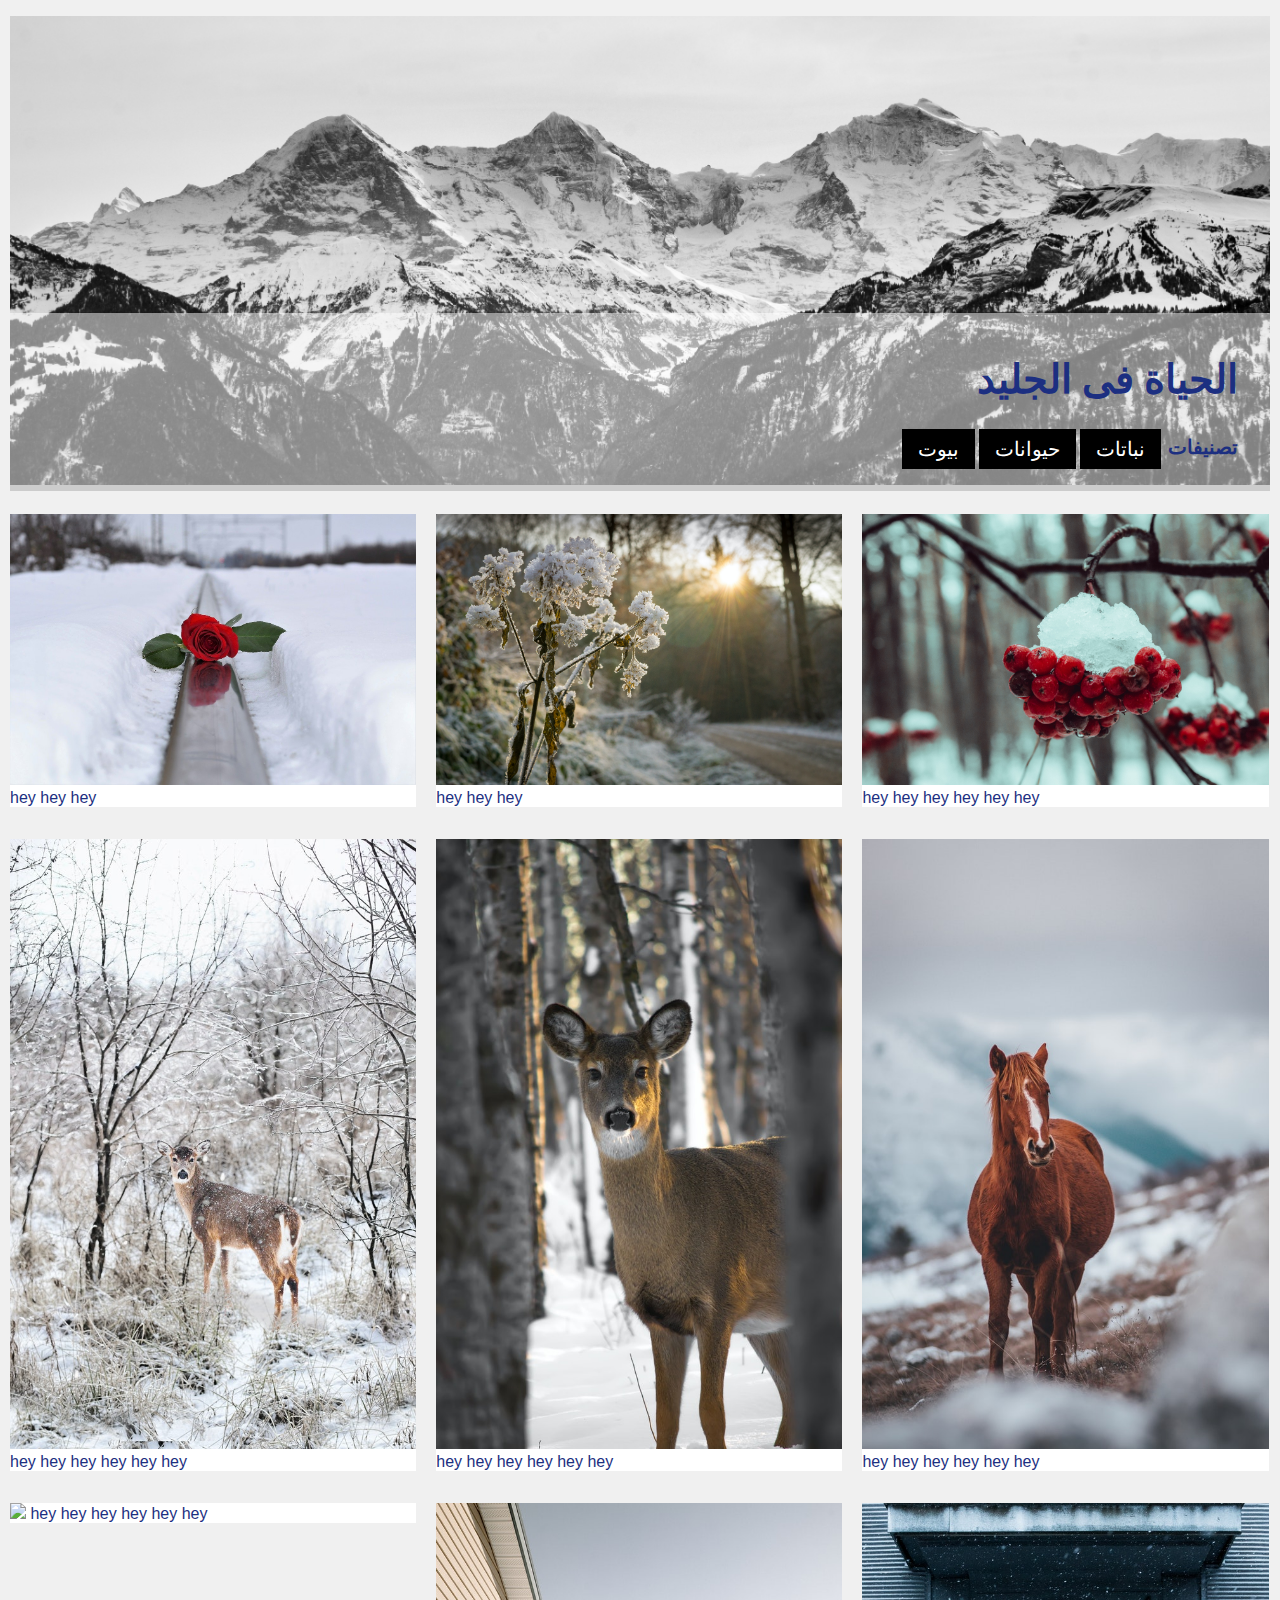
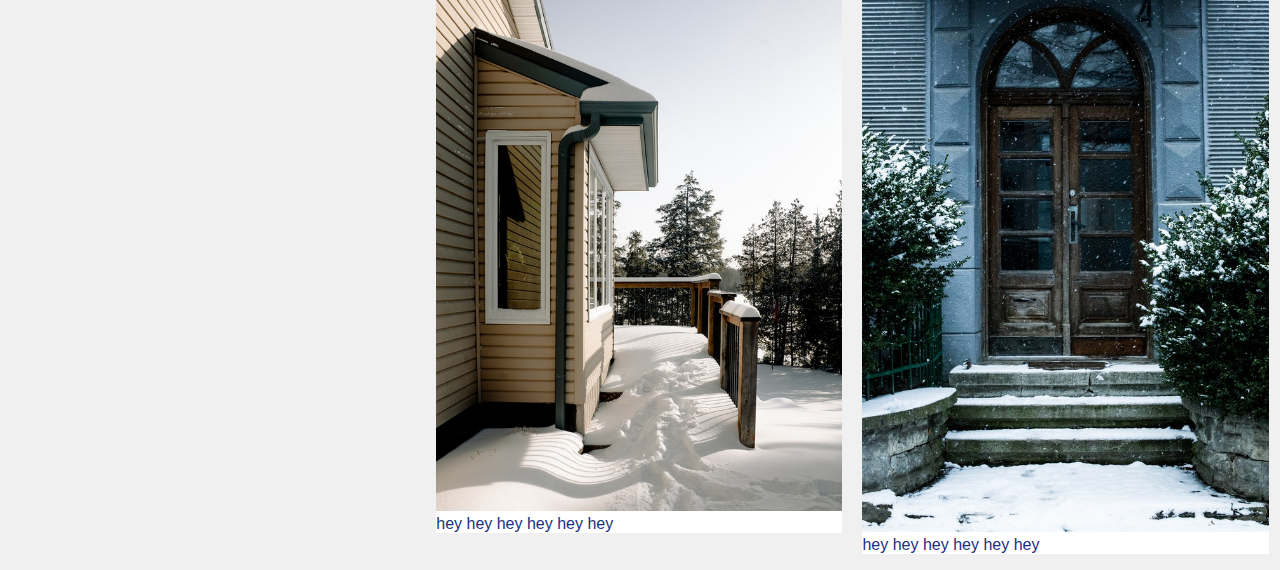
==== my-new-web.html @ 13e972d3 "snow web" ====
<!DOCTYPE html>
<html>
<head>
    <meta name="viewport" content="width=device-width, initial-scale=1">
    <title>
    plants in the snow
    </title>
    <link rel=stylesheet href="my_style.css">
    </head>
    <body class="my-light-gray">
    
    <div class="my-container ">
        <img src="adventure-alpine-background-black-and-white-355747.jpg" width="100%"/>
        <div class="tyara right-first">
        
        <div class="my-section my-BottomBar my-padding-16 arabic">
            <h1 class="arabic"><b>الحياة فى الجليد</b></h1>
       
            <span class="arabic" style="margin-right: 16px; "><b>تصنيفات</b></span>
        <a href="#plants" class="my-button arabic " style="background-color:black;color: white;">
        نباتات
        </a><a href="#animals" class="my-button arabic" style=" background-color:black;color: white;">
        حيوانات
        </a><a href="#houses" class="my-button arabic " style="background-color:black;color: white;">
        بيوت
        </a>
            </div>
        </div>
        </div>
        
        <div id="plants" class=" my-third my-neg-rel-margin  ">
            
        <div class="my-container">
           <div class="my-card">
            <img src="red-rose-in-snow-3273572_1280.jpg" width="100%"/>
             hey hey hey
            </div>
        </div>
        </div>
        
        
        
            
        <div i class=" my-third my-neg-rel-margin">
        <div class="my-container">
           <div class="my-card"> <img src="branches-close-up-cold-daylight-245753.jpg" width=100%/>
             hey hey hey
            </div>
            </div>
        </div>
            
        <div class=" my-third my-neg-rel-margin">
            <div class="my-container">
           <div class="my-card">
            <img src="berries-on-tree-1676914.jpg"class="my-hover" width=100%/>
             hey hey hey
 hey hey hey
            </div>
            </div>
        </div>
        <div id="animals" class=" my-third ">
            <div class="my-container">
           <div class="my-card">
            <img src="brown-deer-surrounded-with-snow-covered-trees-3563476.jpg"class="my-hover" width=100%/>
             hey hey hey
 hey hey hey
            </div>
            </div>
        </div>
        <div class=" my-third ">
            <div class="my-container">
           <div class="my-card">
            <img src="animal-animal-photography-buck-cold-286973.jpg"class="my-hover" width=100%/>
             hey hey hey
 hey hey hey
            </div>
            </div>
        </div>
        <div class=" my-third ">
            <div class="my-container">
           <div class="my-card">
            <img src="shallow-focus-photo-of-brown-horse-2313396.jpg"class="my-hover" width=100%/>
             hey hey hey
 hey hey hey
            </div>
            </div>
        </div>
        <div id="houses" class=" my-third ">
            <div class="my-container">
           <div class="my-card">
            <img src="house-with-turned-on-light-3538558.jpg"class="my-hover" width=100%/>
             hey hey hey
 hey hey hey
            </div>
            </div>
        </div>
        <div class=" my-third ">
            <div class="my-container">
           <div class="my-card">
            <img src="porch-covered-with-snow-3564358.jpg"class="my-hover" width=100%/>
             hey hey hey
 hey hey hey
            </div>
            </div>
        </div>
        <div class=" my-third ">
            <div class="my-container">
           <div class="my-card">
            <img src="closed-brown-wooden-door-1779250.jpg"class="my-hover" width=100%/>
             hey hey hey
 hey hey hey
            </div>
            </div>
        </div>
        
    </body>
</html>
---- my_style.css ----
body,h1,h2,h3,h4,h5,h6 {font-family: "Raleway", sans-serif}
.arabic{
    direction: rtl;
    font-family: adobe naskh medium;
    font-size:20px;
    
}
h1{
    padding-right: 16px;
    font-size: 40px !important;
}

.my-light-gray{
    background-color: #F0F0F0;
}
.my-container{
    padding: 1em 10px;
    color: #1c2f81;
    
}
.my-section{
    margin-top: 16px !important;
    margin-bottom: 16px !important;}

.right-first{
        position:relative; 
   
    
        

}
body{
    margin:0px;
    padding: 0px;
}
#card{
    margin: 0px;
}
.tyara{
    position: relative;
    bottom: 195px;
    
    /*width:95.5%;*/
    background-color: rgb(256,256,256,0.5);
    
}
.my-neg-rel-margin{
    margin-top:-220px;
}
.my-padding-16{
    padding: 16px;
}
.my-BottomBar{
    border-bottom: 6px #ccc solid;
}
.my-button{
    display: inline-block;
    padding: 8px 16px;
    vertical-align: middle;
    text-align: center;
    cursor:pointer;
    border: none;
    margin-right: 2px;
    margin-left: 2px;
    text-decoration: none;
}
.my-button:hover{color:#000!important;
    background-color:#ccc!important}
.my-padding-8{
    padding:0 8px;
}
.my-third{
     
    float: left;
    width: 33.3% !important ;
    
       
    
}

.my-card{
   
    background-color: white;
    
}
.my-hover:hover{
    opacity:0.5;
    cursor: pointer;
}
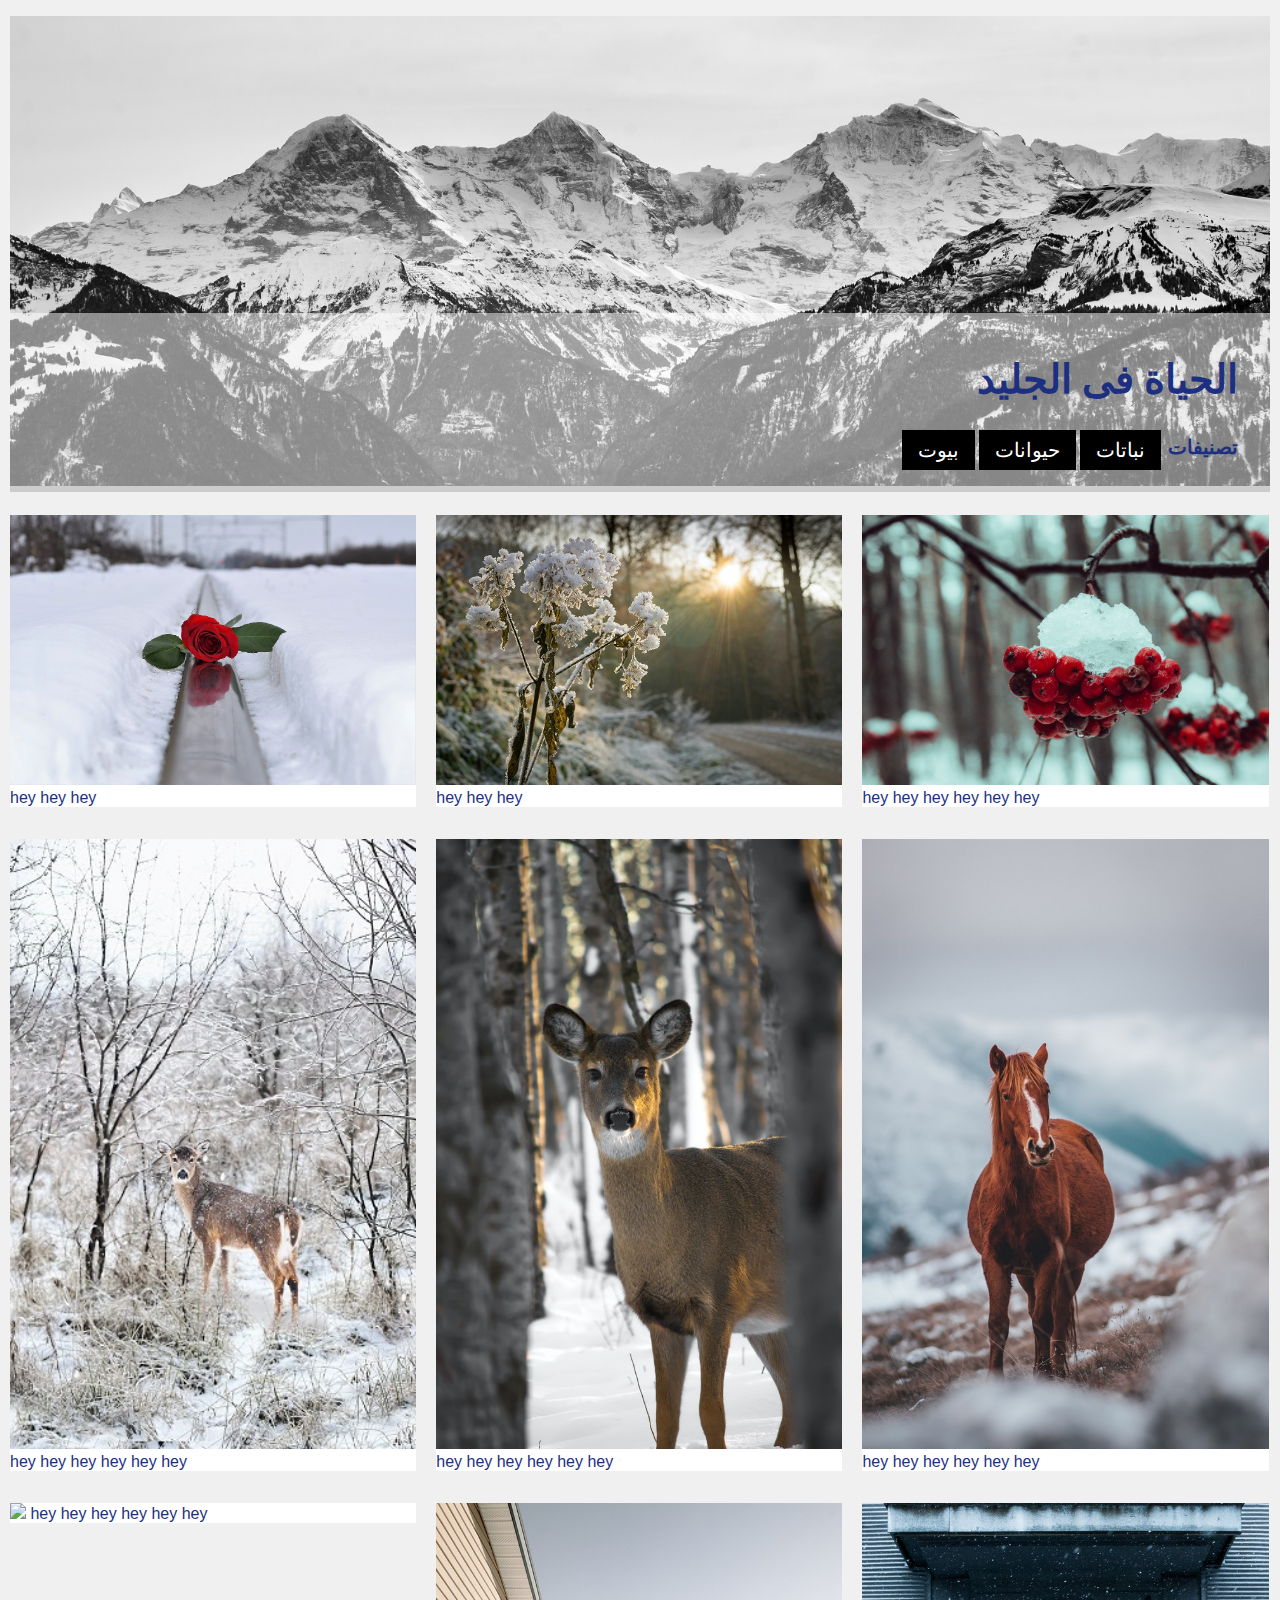
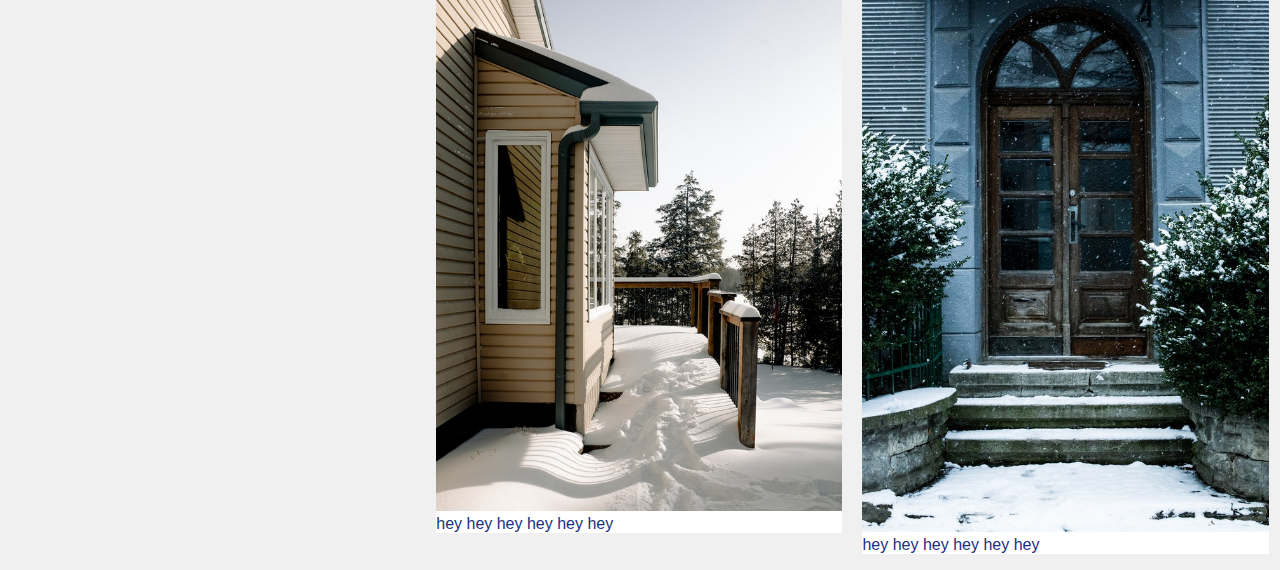
==== commit 94982163: "final resized" ====
--- a/my-new-web.html
+++ b/my-new-web.html
@@ -28,7 +28,7 @@
         </div>
         </div>
         
-        <div id="plants" class=" my-third my-neg-rel-margin  ">
+        <div id="plants" class="my-neg-rel-margin my-third   ">
             
         <div class="my-container">
            <div class="my-card">
@@ -41,7 +41,7 @@
         
         
             
-        <div i class=" my-third my-neg-rel-margin">
+        <div class=" my-third my-neg-rel-margin">
         <div class="my-container">
            <div class="my-card"> <img src="branches-close-up-cold-daylight-245753.jpg" width=100%/>
              hey hey hey
--- a/my_style.css
+++ b/my_style.css
@@ -69,10 +69,11 @@
 .my-padding-8{
     padding:0 8px;
 }
+
 .my-third{
      
     float: left;
-    width: 33.3% !important ;
+    width: 33.3% !important;
     
        
     
@@ -86,4 +87,50 @@
 .my-hover:hover{
     opacity:0.5;
     cursor: pointer;
+}
+
+@media screen and (max-width:800px){
+    .my-third{
+        width: 100% !important;
+        float: left;
+    }
+    h1{
+    padding-right: 8px;
+    font-size: 20px !important;
+}
+    
+    
+    .my-neg-rel-margin{
+    margin-top:0px;
+}
+    #plants{
+       
+    margin-top:-140px;
+
+    }
+    .my-padding-16{
+        padding: 8px;
+        
+    }
+    .tyara{
+        position: relative;
+    bottom: 120px;
+    
+    /*width:95.5%;*/
+   
+    }
+    .my-button{
+    display: inline-block;
+    padding: 4px 8px;
+    vertical-align: middle;
+    text-align: center;
+    cursor:pointer;
+    border: none;
+    margin-right: 2px;
+    margin-left: 2px;
+    text-decoration: none;
+}
+    .arabic{
+        font-size: 16px;
+    }
 }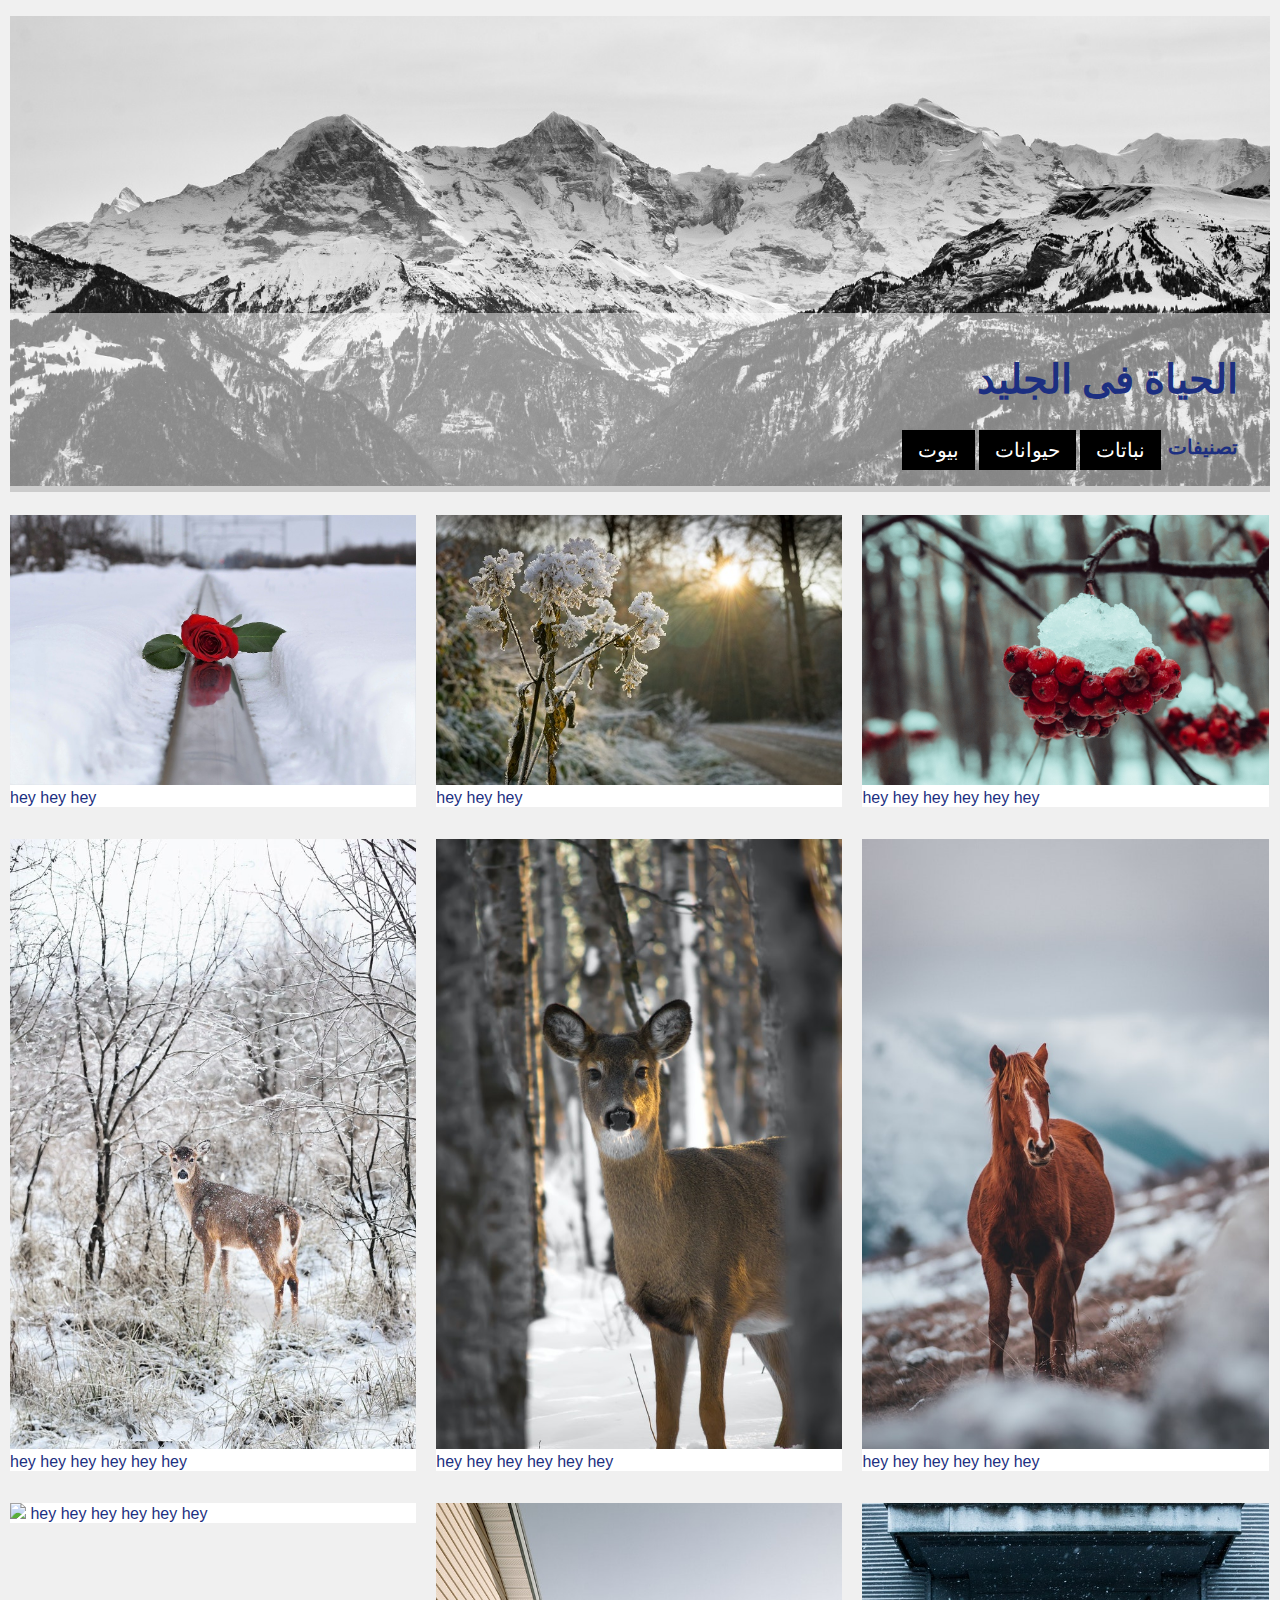
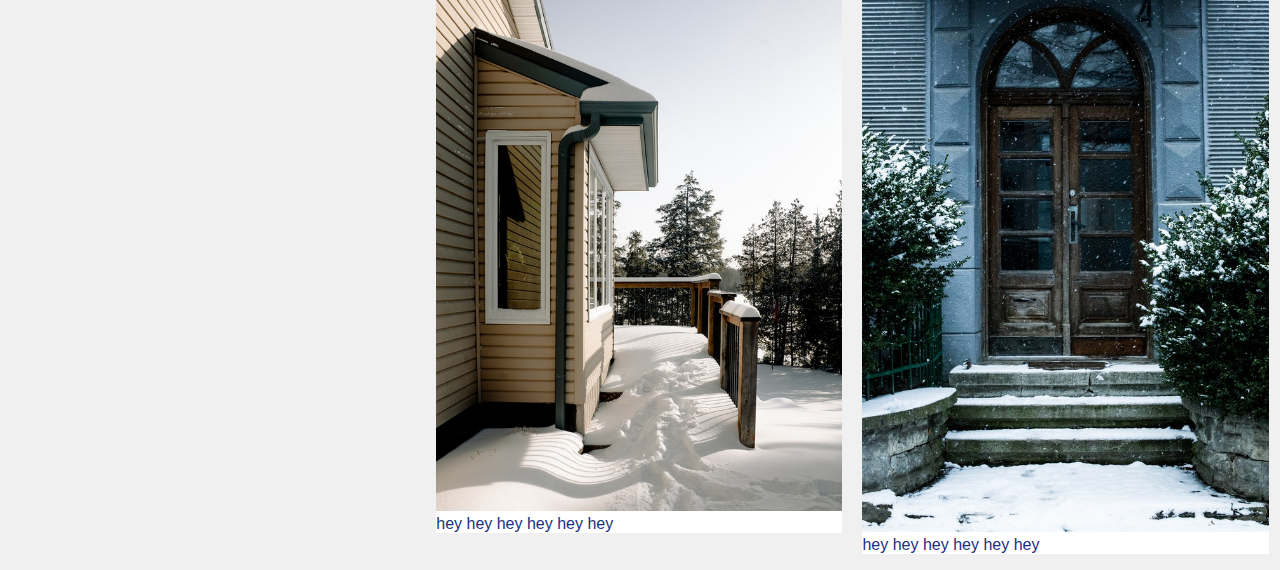
==== commit 18eed21d: "finalfinal resized" ====
--- a/my-new-web.html
+++ b/my-new-web.html
@@ -16,7 +16,7 @@
         <div class="my-section my-BottomBar my-padding-16 arabic">
             <h1 class="arabic"><b>الحياة فى الجليد</b></h1>
        
-            <span class="arabic" style="margin-right: 16px; "><b>تصنيفات</b></span>
+            <span class="arabic sec" ><b>تصنيفات</b></span>
         <a href="#plants" class="my-button arabic " style="background-color:black;color: white;">
         نباتات
         </a><a href="#animals" class="my-button arabic" style=" background-color:black;color: white;">
@@ -32,7 +32,7 @@
             
         <div class="my-container">
            <div class="my-card">
-            <img src="red-rose-in-snow-3273572_1280.jpg" width="100%"/>
+            <img src="red-rose-in-snow-3273572_1280.jpg" width="100%" class="my-hover"/>
              hey hey hey
             </div>
         </div>
@@ -43,7 +43,7 @@
             
         <div class=" my-third my-neg-rel-margin">
         <div class="my-container">
-           <div class="my-card"> <img src="branches-close-up-cold-daylight-245753.jpg" width=100%/>
+           <div class="my-card"> <img src="branches-close-up-cold-daylight-245753.jpg" width=100% class="my-hover"/>
              hey hey hey
             </div>
             </div>
--- a/my_style.css
+++ b/my_style.css
@@ -84,6 +84,9 @@
     background-color: white;
     
 }
+.sec{
+    margin-right: 16px;
+}
 .my-hover:hover{
     opacity:0.5;
     cursor: pointer;
@@ -96,8 +99,11 @@
     }
     h1{
     padding-right: 8px;
-    font-size: 20px !important;
+    font-size: 10px !important;
 }
+    .sec{
+        margin-right: 8px;
+    }
     
     
     .my-neg-rel-margin{
@@ -105,16 +111,16 @@
 }
     #plants{
        
-    margin-top:-140px;
+    margin-top:-100px;
 
     }
     .my-padding-16{
-        padding: 8px;
+        padding: 4px;
         
     }
     .tyara{
         position: relative;
-    bottom: 120px;
+    bottom: 70px;
     
     /*width:95.5%;*/
    
@@ -131,6 +137,6 @@
     text-decoration: none;
 }
     .arabic{
-        font-size: 16px;
+        font-size: 5px;
     }
 }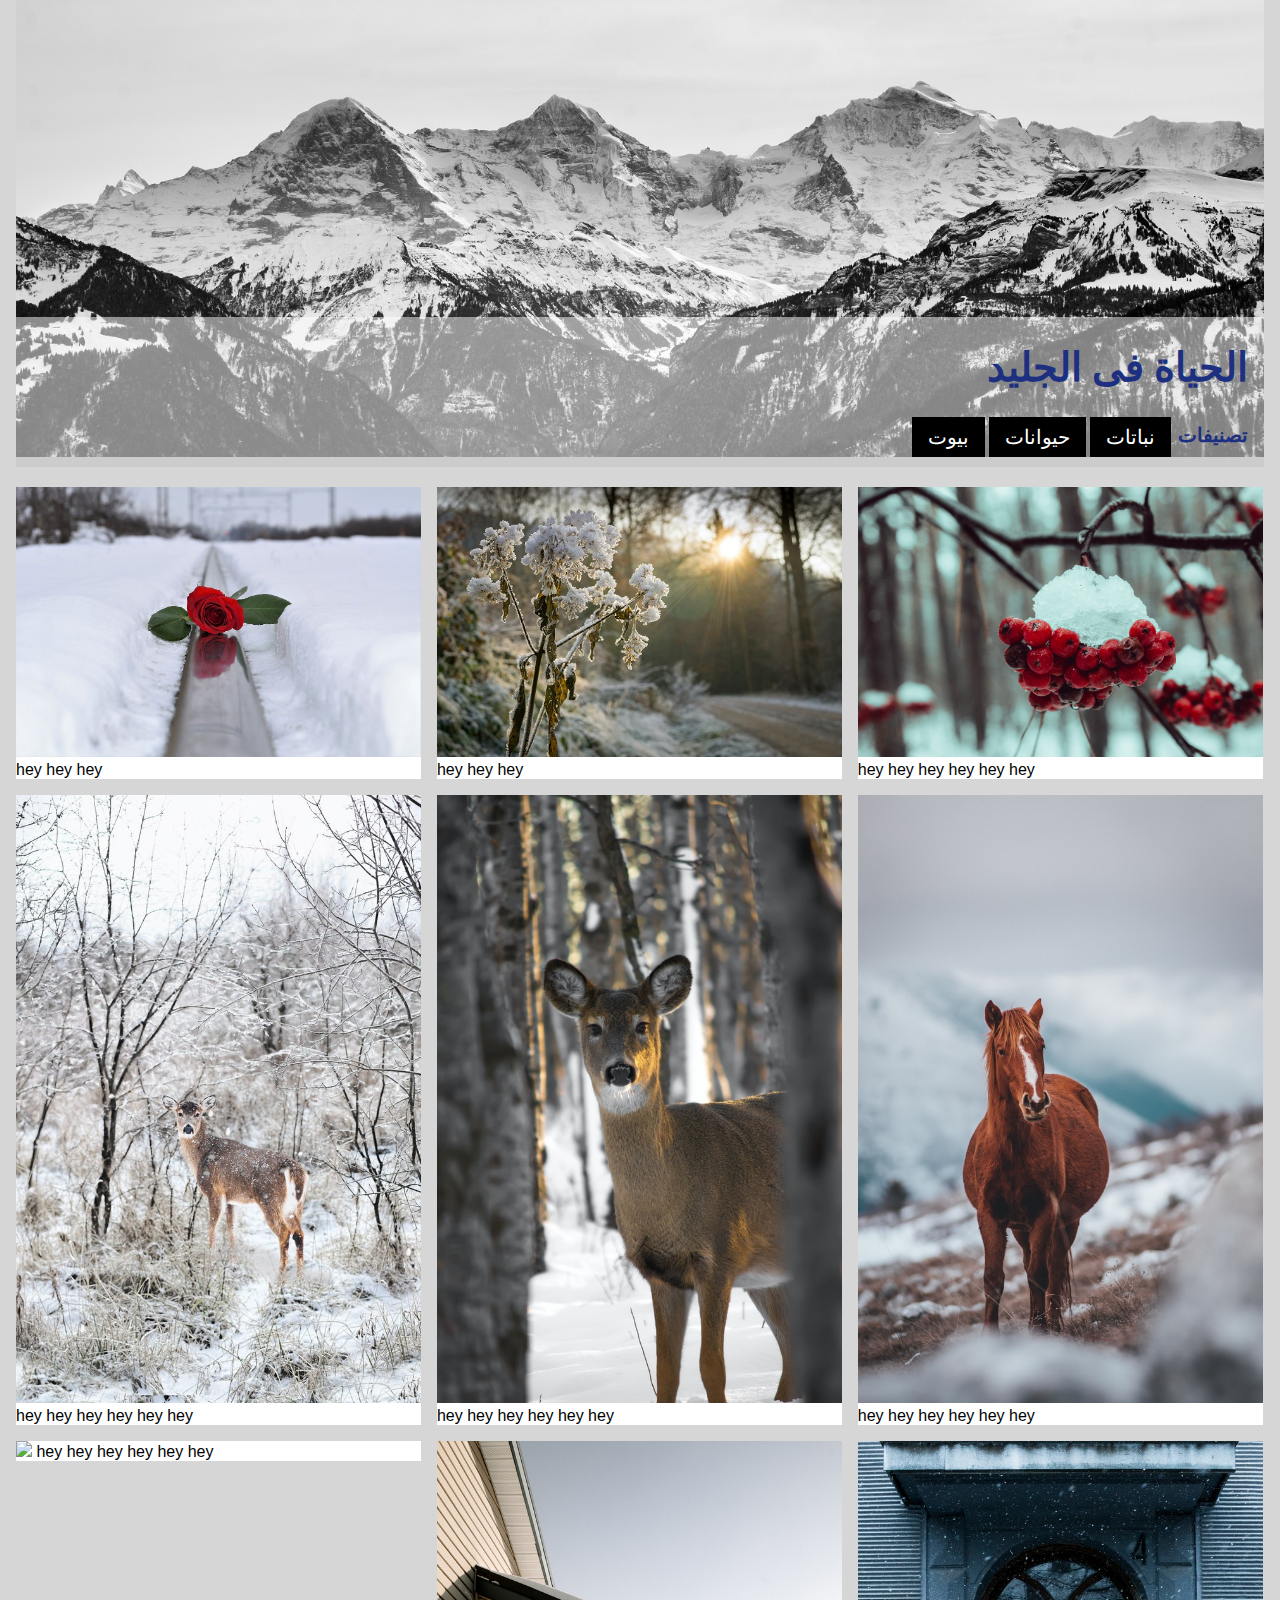
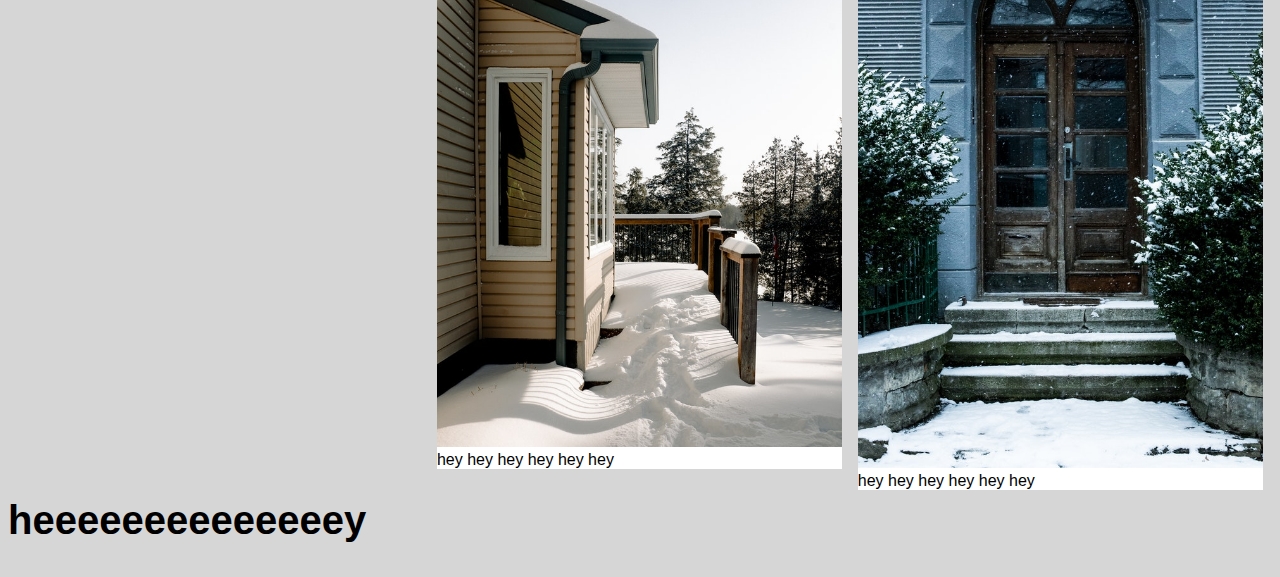
==== commit 649d6c4b: "equal_spaces" ====
--- a/my-new-web.html
+++ b/my-new-web.html
@@ -9,11 +9,9 @@
     </head>
     <body class="my-light-gray">
     
-    <div class="my-container ">
+    <div class="my-fir-container ">
         <img src="adventure-alpine-background-black-and-white-355747.jpg" width="100%"/>
-        <div class="tyara right-first">
-        
-        <div class="my-section my-BottomBar my-padding-16 arabic">
+        <div class="tyara arabic my-BottomBar">
             <h1 class="arabic"><b>الحياة فى الجليد</b></h1>
        
             <span class="arabic sec" ><b>تصنيفات</b></span>
@@ -26,92 +24,99 @@
         </a>
             </div>
         </div>
-        </div>
         
-        <div id="plants" class="my-neg-rel-margin my-third   ">
-            
-        <div class="my-container">
-           <div class="my-card">
+        <div class="new" style="margin: 0;">
+        <div id="plants" class=" my-third my-rel-margin ">
+             <div class="my-card" >
+         
+           
+           
             <img src="red-rose-in-snow-3273572_1280.jpg" width="100%" class="my-hover"/>
              hey hey hey
             </div>
         </div>
-        </div>
-        
-        
-        
             
-        <div class=" my-third my-neg-rel-margin">
-        <div class="my-container">
-           <div class="my-card"> <img src="branches-close-up-cold-daylight-245753.jpg" width=100% class="my-hover"/>
+             
+         <div class=" my-third  my-rel-margin">
+           <div class="my-card" >
+       
+           <img src="branches-close-up-cold-daylight-245753.jpg" width=100% class="my-hover"/>
              hey hey hey
             </div>
             </div>
-        </div>
+       
             
-        <div class=" my-third my-neg-rel-margin">
-            <div class="my-container">
-           <div class="my-card">
+        <div class=" my-third my-rel-margin">
+            <div class="my-card" >
+          
             <img src="berries-on-tree-1676914.jpg"class="my-hover" width=100%/>
              hey hey hey
  hey hey hey
             </div>
             </div>
-        </div>
-        <div id="animals" class=" my-third ">
-            <div class="my-container">
-           <div class="my-card">
+           
+        
+        <div id="animals" class=" my-third  ">
+            <div class="my-card" >
+          
             <img src="brown-deer-surrounded-with-snow-covered-trees-3563476.jpg"class="my-hover" width=100%/>
              hey hey hey
  hey hey hey
             </div>
-            </div>
         </div>
-        <div class=" my-third ">
-            <div class="my-container">
-           <div class="my-card">
+            
+      
+        <div class=" my-third  ">
+            <div class="my-card" >
+          
             <img src="animal-animal-photography-buck-cold-286973.jpg"class="my-hover" width=100%/>
              hey hey hey
  hey hey hey
             </div>
-            </div>
         </div>
-        <div class=" my-third ">
-            <div class="my-container">
-           <div class="my-card">
+        
+        <div class=" my-third  ">
+            <div class="my-card" >
+           
             <img src="shallow-focus-photo-of-brown-horse-2313396.jpg"class="my-hover" width=100%/>
              hey hey hey
  hey hey hey
             </div>
-            </div>
         </div>
-        <div id="houses" class=" my-third ">
-            <div class="my-container">
-           <div class="my-card">
+            
+       
+        <div id="houses" class=" my-third">
+             <div class="my-card" >
+          
             <img src="house-with-turned-on-light-3538558.jpg"class="my-hover" width=100%/>
              hey hey hey
  hey hey hey
             </div>
-            </div>
         </div>
+        
+            
+        
         <div class=" my-third ">
-            <div class="my-container">
-           <div class="my-card">
+            <div class="my-card" >
+           
             <img src="porch-covered-with-snow-3564358.jpg"class="my-hover" width=100%/>
              hey hey hey
  hey hey hey
             </div>
-            </div>
         </div>
-        <div class=" my-third ">
-            <div class="my-container">
-           <div class="my-card">
+          
+        
+       
+        <div class=" my-third  ">
+          
+            <div class="my-card" >
             <img src="closed-brown-wooden-door-1779250.jpg"class="my-hover" width=100%/>
              hey hey hey
  hey hey hey
             </div>
-            </div>
         </div>
+    <h1>heeeeeeeeeeeeeey</h1>        
+        </div> 
         
     </body>
 </html>--- a/my_style.css
+++ b/my_style.css
@@ -5,53 +5,48 @@
     font-size:20px;
     
 }
+body{
+    
+    padding: 0px;
+    margin: 0;
+}
 h1{
     padding-right: 16px;
     font-size: 40px !important;
 }
 
 .my-light-gray{
-    background-color: #F0F0F0;
+    background-color:#d6d6d6;
+   
 }
-.my-container{
-    padding: 1em 10px;
+.my-fir-container{
     color: #1c2f81;
-    
+   
+    margin:0 16px;
+    position: relative;
+    box-sizing: border-box;
 }
-.my-section{
-    margin-top: 16px !important;
-    margin-bottom: 16px !important;}
 
-.right-first{
-        position:relative; 
-   
-    
-        
 
-}
-body{
-    margin:0px;
-    padding: 0px;
-}
+
 #card{
     margin: 0px;
 }
 .tyara{
-    position: relative;
-    bottom: 195px;
-    
+   
+    position: absolute;
+    bottom: 4px;
+    width: 100%;
     /*width:95.5%;*/
     background-color: rgb(256,256,256,0.5);
     
 }
-.my-neg-rel-margin{
-    margin-top:-220px;
-}
+
 .my-padding-16{
     padding: 16px;
 }
 .my-BottomBar{
-    border-bottom: 6px #ccc solid;
+    border-bottom: 10px #ccc solid;
 }
 .my-button{
     display: inline-block;
@@ -67,16 +62,21 @@
 .my-button:hover{color:#000!important;
     background-color:#ccc!important}
 .my-padding-8{
-    padding:0 8px;
+    padding-right:  8px;
+    
 }
 
 .my-third{
      
     float: left;
     width: 33.3% !important;
+    box-sizing: border-box;
+   
+    padding-bottom: 16px;  
     
-       
-    
+}
+.new,.new>.my-third{
+    padding: 8px 8px;
 }
 
 .my-card{
@@ -99,7 +99,7 @@
     }
     h1{
     padding-right: 8px;
-    font-size: 10px !important;
+    font-size: 15px !important;
 }
     .sec{
         margin-right: 8px;
@@ -120,7 +120,7 @@
     }
     .tyara{
         position: relative;
-    bottom: 70px;
+    bottom: 88px;
     
     /*width:95.5%;*/
    
@@ -137,6 +137,6 @@
     text-decoration: none;
 }
     .arabic{
-        font-size: 5px;
+        font-size: 8px;
     }
 }